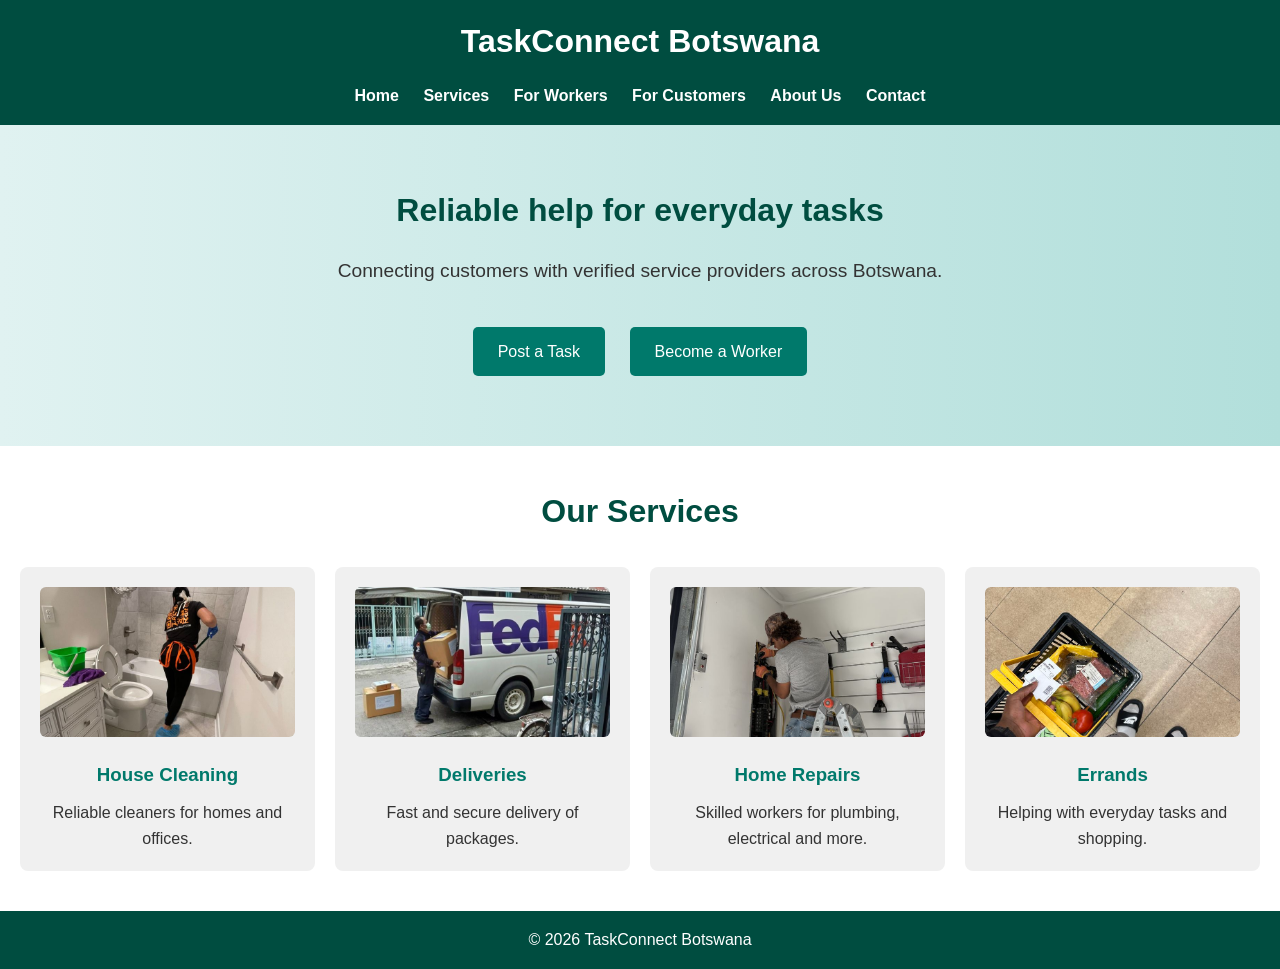
==== index.html @ c40f043d "Add files via upload" ====
<!DOCTYPE html>
<html lang="en">
<head>
  <meta charset="UTF-8">
  <title>TaskConnect Botswana</title>
  <link rel="stylesheet" href="style.css">
</head>
<body>
  <header>
    <h1>TaskConnect Botswana</h1>
    <nav>
      <a href="index.html">Home</a>
      <a href="services.html">Services</a>
      <a href="workers.html">For Workers</a>
      <a href="customers.html">For Customers</a>
      <a href="about.html">About Us</a>
      <a href="contact.html">Contact</a>
    </nav>
  </header>

  <section class="hero">
    <h2>Reliable help for everyday tasks</h2>
    <p>Connecting customers with verified service providers across Botswana.</p>
    <a class="btn" href="services.html">Post a Task</a>
    <a class="btn" href="workers.html">Become a Worker</a>
  </section>

  <!-- Services Section -->
  <section class="services">
    <h2>Our Services</h2>
    <div class="service-grid">
      <div class="service-card">
        <img src="Cleaning.jpg" alt="House Cleaning">
        <h3>House Cleaning</h3>
        <p>Reliable cleaners for homes and offices.</p>
      </div>
      <div class="service-card">
        <img src="Ordering and Delivery for Love-Inspired Home Décor _ Human Touch Official.jpg" alt="Delivery Services">
        <h3>Deliveries</h3>
        <p>Fast and secure delivery of packages.</p>
      </div>
      <div class="service-card">
        <img src="Electrician_.jpg" alt="Home Repairs">
        <h3>Home Repairs</h3>
        <p>Skilled workers for plumbing, electrical and more.</p>
      </div>
      <div class="service-card">
        <img src="groceries aesthetic.jpg" alt="Errand Services">
        <h3>Errands</h3>
        <p>Helping with everyday tasks and shopping.</p>
      </div>
    </div>
  </section>

  <footer>
    <p>&copy; 2026 TaskConnect Botswana</p>
  </footer>
</body>
</html>
---- style.css ----
/* General Reset */

* {

  margin: 0;

  padding: 0;

  box-sizing: border-box;

}
 
/* Body Styling */

html, body {

  height: 100%;

}
 
body {

  display: flex;

  flex-direction: column;

  font-family: Arial, sans-serif;

  line-height: 1.6;

  background-color: #f9f9f9;

  color: #333;

}
 
/* Header */

header {

  background: #004d40;

  color: white;

  padding: 1em;

  text-align: center;

}
 
header h1 {

  margin-bottom: 0.5em;

}
 
nav {

  margin-top: 0.5em;

}
 
nav a {

  margin: 0 10px;

  color: white;

  text-decoration: none;

  font-weight: bold;

}
 
nav a:hover {

  text-decoration: underline;

}
 
/* Hero Section */

.hero {

  text-align: center;

  padding: 60px 20px;

  background: linear-gradient(to right, #e0f2f1, #b2dfdb);

  flex: 1;

}
 
.hero h2 {

  font-size: 2em;

  margin-bottom: 20px;

  color: #004d40;

}
 
.hero p {

  font-size: 1.2em;

  margin-bottom: 30px;

}
 
.btn {

  display: inline-block;

  margin: 10px;

  padding: 12px 25px;

  background: #00796b;

  color: white;

  text-decoration: none;

  border-radius: 5px;

  transition: background 0.3s ease;

}
 
.btn:hover {

  background: #004d40;

}
 
/* Services Section */

.services {

  padding: 40px 20px;

  text-align: center;

  background: #ffffff;

}
 
.services h2 {

  font-size: 2em;

  color: #004d40;

  margin-bottom: 30px;

}
 
.service-grid {

  display: grid;

  grid-template-columns: repeat(auto-fit, minmax(220px, 1fr));

  gap: 20px;

}
 
.service-card {

  background: #f0f0f0;

  border-radius: 8px;

  padding: 20px;

  transition: transform 0.3s ease, box-shadow 0.3s ease;

}
 
.service-card:hover {

  transform: translateY(-5px);

  box-shadow: 0 4px 12px rgba(0,0,0,0.15);

}
 
.service-card img {

  width: 100%;

  height: 150px;

  object-fit: cover;

  border-radius: 6px;

  margin-bottom: 15px;

}
 
.service-card h3 {

  color: #00796b;

  margin-bottom: 10px;

}
 
/* Footer */

footer {

  background: #004d40;

  color: white;

  text-align: center;

  padding: 1em;

  margin-top: auto;

}
 
/* Responsive Fixes */

@media (max-width: 768px) {

  nav a {

    display: block;

    margin: 8px 0;

  }
 
  .hero h2 {

    font-size: 1.6em;

  }
 
  .hero p {

    font-size: 1em;

  }
 
  .btn {

    padding: 10px 20px;

  }

}
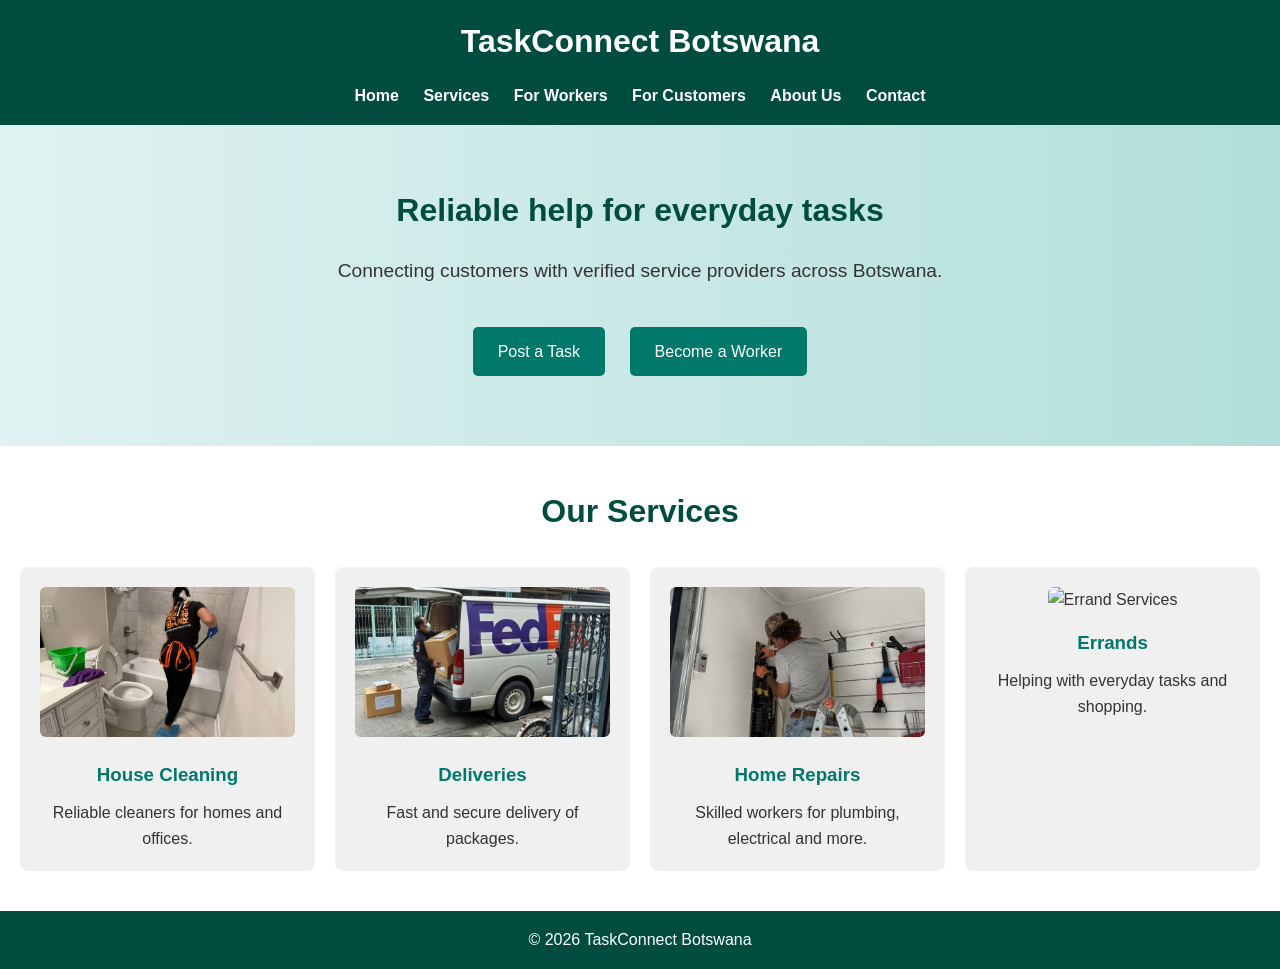
==== commit 81336d37: "Update index.html" ====
--- a/index.html
+++ b/index.html
@@ -45,7 +45,7 @@
         <p>Skilled workers for plumbing, electrical and more.</p>
       </div>
       <div class="service-card">
-        <img src="groceries aesthetic.jpg" alt="Errand Services">
+        <img src="Errands.jpg" alt="Errand Services">
         <h3>Errands</h3>
         <p>Helping with everyday tasks and shopping.</p>
       </div>
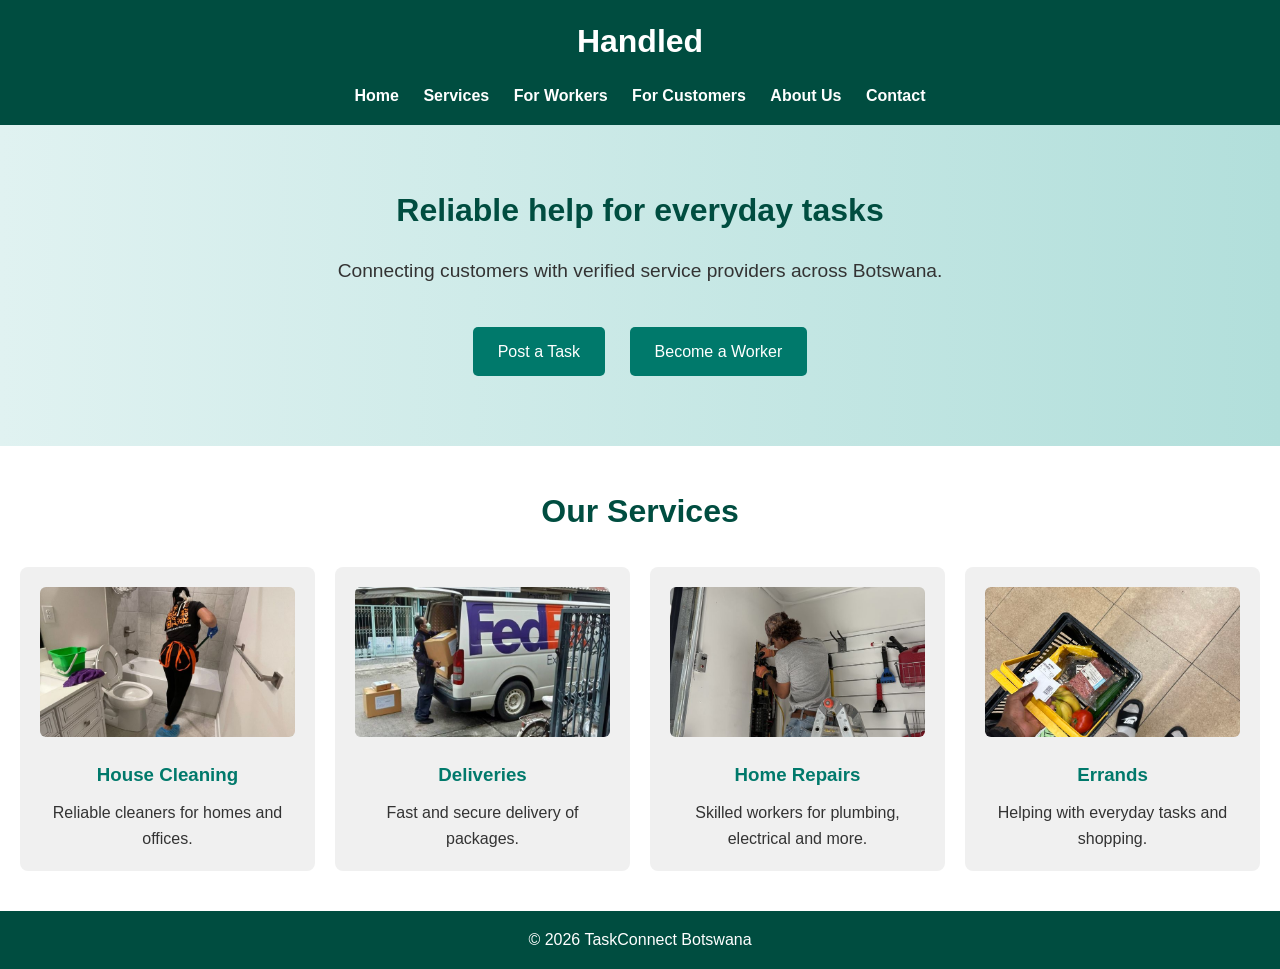
==== commit a38f5c37: "Update index.html" ====
--- a/index.html
+++ b/index.html
@@ -2,17 +2,17 @@
 <html lang="en">
 <head>
   <meta charset="UTF-8">
-  <title>TaskConnect Botswana</title>
+  <title>Handled</title>
   <link rel="stylesheet" href="style.css">
 </head>
 <body>
   <header>
-    <h1>TaskConnect Botswana</h1>
+    <h1>Handled</h1>
     <nav>
       <a href="index.html">Home</a>
       <a href="services.html">Services</a>
-      <a href="workers.html">For Workers</a>
-      <a href="customers.html">For Customers</a>
+      <a href="Workers Page.html">For Workers</a>
+      <a href="Customers.html">For Customers</a>
       <a href="about.html">About Us</a>
       <a href="contact.html">Contact</a>
     </nav>
